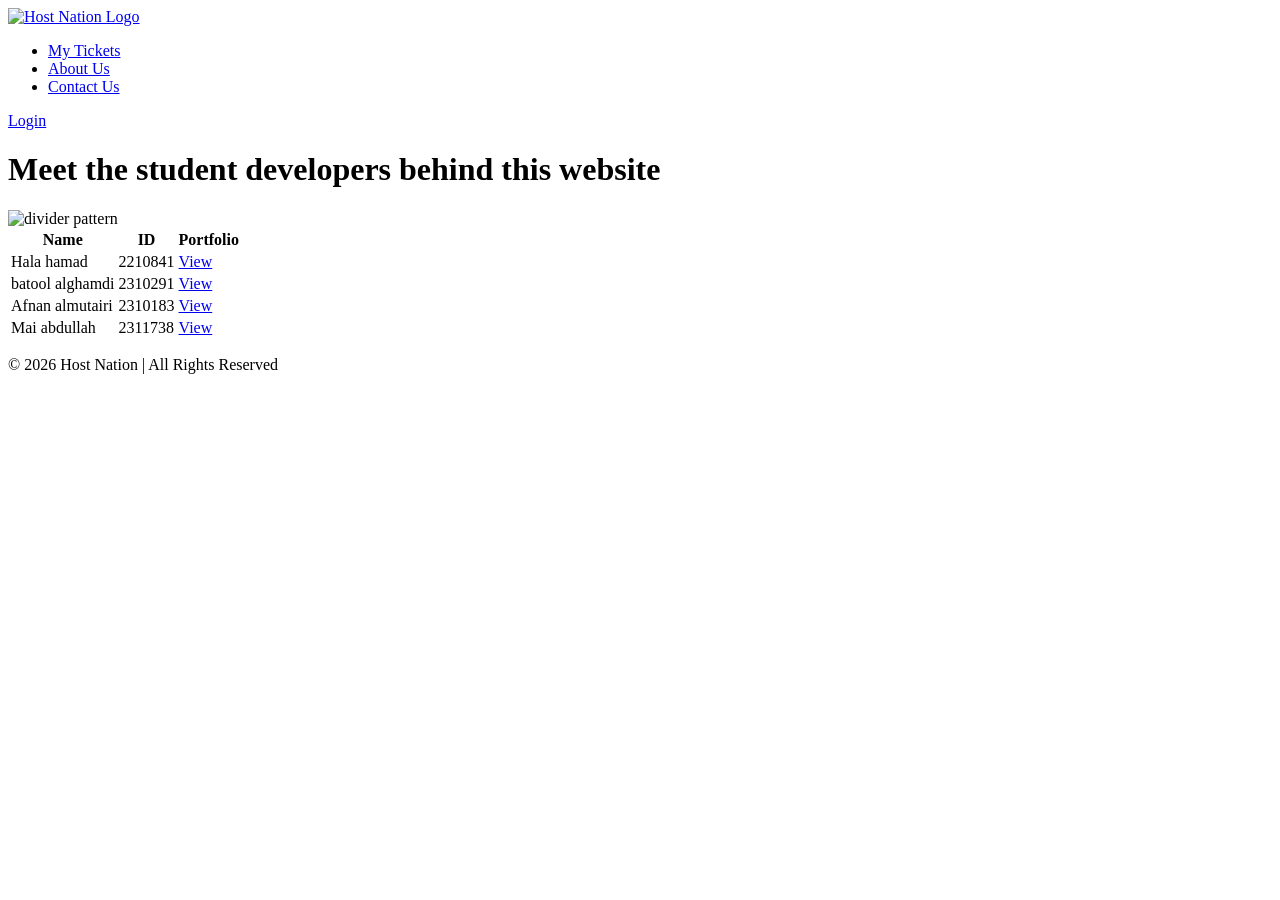
==== html/about-us.html @ f8eb2eaa "Add files via upload" ====
<!DOCTYPE html>
<html lang="en">
<head>
    <meta charset="UTF-8">
    <meta name="viewport" content="width=device-width, initial-scale=1.0">
    <title>About Us</title>
    <link rel="icon" type="image/x-icon" href="/media/icon1.png">
    
    <link rel="stylesheet" href="/css/aboutus-style.css">

    
    <link href="https://fonts.googleapis.com/css2?family=Jost:wght@400;500;600;700&display=swap" rel="stylesheet">
</head>
<body>

    <div class="about-container">

        
        <header class="top-section">
            <nav class="navbar">
                <div class="logo">
                    <a href="HomePage.html"><img src="/media/logoCA.png" alt="Host Nation Logo" class="logo-img"></a>
                    
                </div>

                <div class="nav-right">
                    <ul class="nav-links">
                        <li><a href="MyTickets.html">My Tickets</a></li>
                        <li><a href="about-us.html">About Us</a></li>
                        <li><a href="contact.html">Contact Us</a></li>
                    </ul>

                    <a href="login.html" class="login-btn">Login</a>
                </div>
            </nav>

            <h1>Meet the student developers behind this website</h1>
        </header>

        
        <div class="divider">
            <img src="/media/patternCA.png" alt="divider pattern">
        </div>

        
        <main class="bottom-section">
            <table class="team-table">
                <thead>
                    <tr>
                        <th>Name</th>
                        <th>ID</th>
                        <th>Portfolio</th>
                    </tr>
                </thead>

                <tbody>
                    <tr>
                        <td>Hala hamad</td>
                        <td>2210841</td>
                        <td><a href="https://github.com/HalaSW5">View</a></td>
                    </tr>

                    <tr>
                        <td>batool alghamdi</td>
                        <td>2310291</td>
                        <td><a href="https://github.com/batool-creator">View</a></td>
                    </tr>

                    <tr>
                        <td>Afnan almutairi</td>
                        <td>2310183</td>
                        <td><a href="https://github.com/maybeAfnan">View</a></td>
                    </tr>

                    <tr>
                        <td>Mai abdullah</td>
                        <td>2311738</td>
                        <td><a href="https://www.linkedin.com/in/mai-abdullah-4658b2381?utm_source=share_via&utm_content=profile&utm_medium=member_ios">View</a></td>
                    </tr>
                </tbody>
            </table>
        </main>

        
        <footer>
            <p>© 2026 Host Nation | All Rights Reserved</p>
        </footer>

    </div>

</body>
</html>
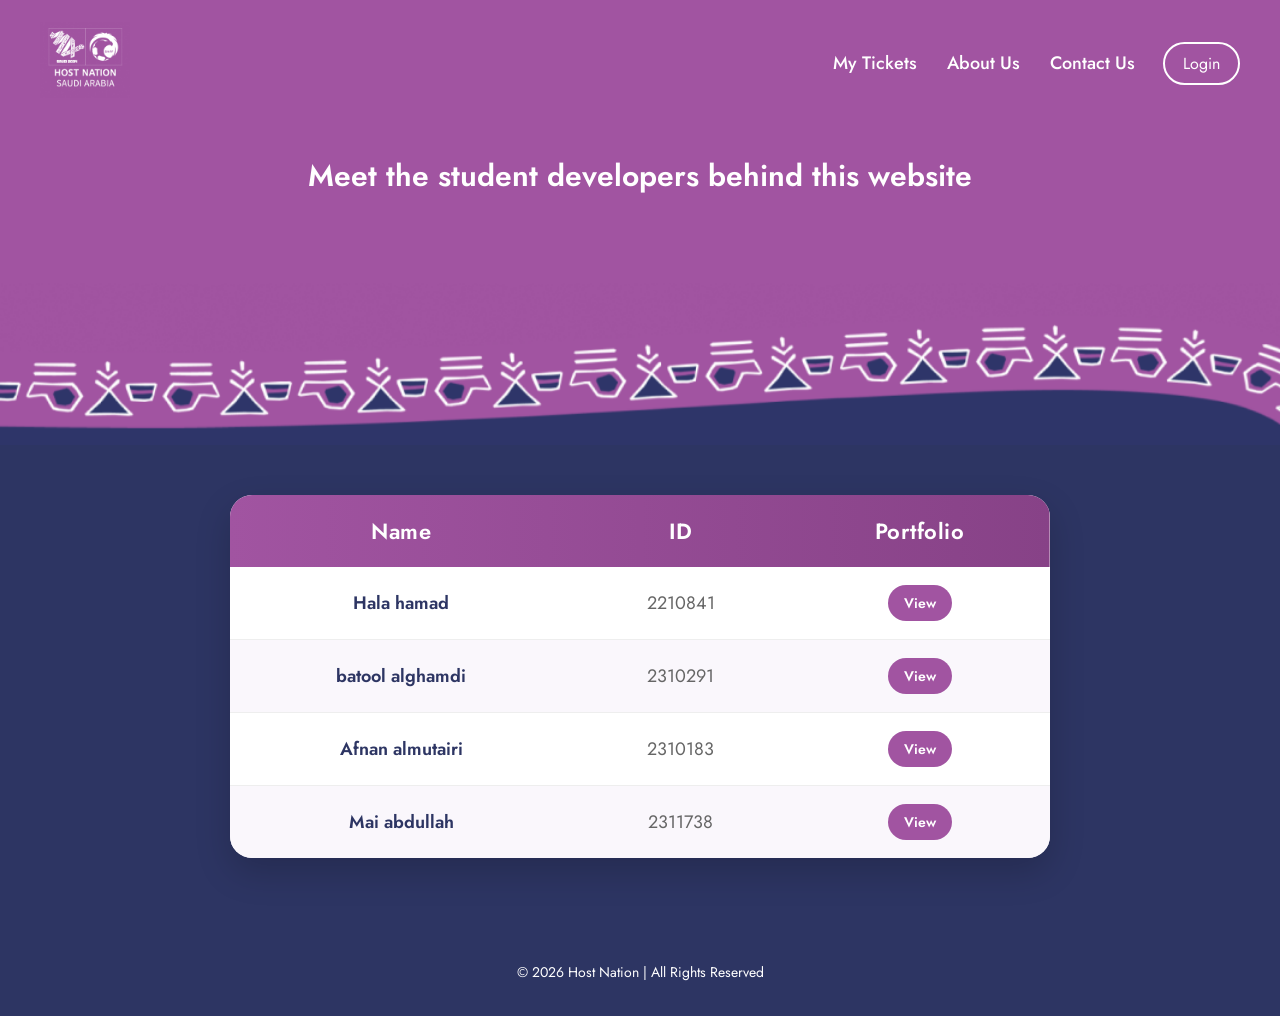
==== commit 0300bcf4: "Update about-us.html" ====
--- a/html/about-us.html
+++ b/html/about-us.html
@@ -19,7 +19,7 @@
         <header class="top-section">
             <nav class="navbar">
                 <div class="logo">
-                    <a href="HomePage.html"><img src="/media/logoCA.png" alt="Host Nation Logo" class="logo-img"></a>
+                    <a href="index.html"><img src="/media/logoCA.png" alt="Host Nation Logo" class="logo-img"></a>
                     
                 </div>
 
@@ -89,4 +89,4 @@
     </div>
 
 </body>
-</html>+</html>
--- a/css/aboutus-style.css
+++ b/css/aboutus-style.css
@@ -0,0 +1,389 @@
+
+body {
+    margin: 0;
+    font-family: 'Jost', sans-serif;
+    background: #2d3563;
+}
+
+.about-container {
+    min-height: 100vh;
+    display: flex;
+    flex-direction: column;
+}
+
+.top-section {
+    background: #A154A1;
+    color: white;
+    text-align: center;
+    padding: 22px 40px 45px;
+    position: relative;
+}
+
+
+.navbar {
+    display: flex;
+    justify-content: space-between;
+    align-items: center;
+}
+
+
+.logo-img {
+    width: 90px;
+    height: auto;
+}
+
+
+.nav-right {
+    display: flex;
+    align-items: center;
+    gap: 28px;
+}
+
+
+.nav-links {
+    display: flex;
+    list-style: none;
+    gap: 30px;
+    margin: 0;
+    padding: 0;
+}
+
+.nav-links a {
+    text-decoration: none;
+    color: white;
+    font-size: 18px;
+    font-weight: 500;
+    transition: 0.3s;
+}
+
+.nav-links a:hover {
+    opacity: 0.8;
+}
+
+
+.login-btn {
+    text-decoration: none;
+    color: white;
+    border: 2px solid white;
+    padding: 8px 18px;
+    border-radius: 25px;
+    font-size: 16px;
+    transition: 0.3s;
+}
+
+.login-btn:hover {
+    background-color: rgba(255, 255, 255, 0.15);
+}
+
+
+.top-section h1 {
+    font-family: 'Jost', sans-serif;
+    margin-top: 50px;
+    margin-bottom: 40px;
+    font-size: 30px;
+    font-weight: 600;
+    line-height: 1.45;
+    max-width: 760px;
+    margin-left: auto;
+    margin-right: auto;
+}
+
+
+.divider {
+    background: #A154A1;
+    line-height: 0;
+    margin: 0;
+    padding: 0;
+}
+
+.divider img {
+    width: 100%;
+    display: block;
+    margin: 0;
+    padding: 0;
+}
+
+
+.bottom-section {
+    background: #2d3563;
+    flex: 1;
+    display: flex;
+    justify-content: center;
+    align-items: flex-start;
+    padding: 50px 20px 70px;
+}
+
+.team-table {
+    width: 72%;
+    max-width: 820px;
+    border-collapse: separate;
+    border-spacing: 0;
+    background: white;
+    border-radius: 22px;
+    overflow: hidden;
+    box-shadow: 0 14px 35px rgba(0, 0, 0, 0.18);
+}
+
+
+.team-table thead {
+    background: linear-gradient(to right, #A154A1, #874287);
+    color: white;
+}
+
+.team-table th {
+    padding: 20px;
+    font-size: 22px;
+    font-weight: 600;
+    text-align: center;
+    letter-spacing: 0.5px;
+}
+
+
+.team-table td {
+    padding: 18px 20px;
+    text-align: center;
+    font-size: 18px;
+    color: #2d3563;
+    border-bottom: 1px solid #eee;
+}
+
+
+.team-table tbody tr:last-child td {
+    border-bottom: none;
+}
+
+
+.team-table tbody tr:nth-child(even) {
+    background: #faf7fc;
+}
+
+
+.team-table tbody tr:hover {
+    background: #f4e8f7;
+    transition: 0.3s;
+}
+
+
+.team-table td:first-child {
+    font-weight: 600;
+}
+
+
+.team-table td:nth-child(2) {
+    color: #666;
+}
+
+
+.team-table td a {
+    text-decoration: none;
+    background: #A154A1;
+    color: white;
+    padding: 8px 16px;
+    border-radius: 20px;
+    font-size: 14px;
+    font-weight: 600;
+    display: inline-block;
+    transition: 0.3s;
+}
+
+.team-table td a:hover {
+    background: #874287;
+    transform: scale(1.05);
+}
+
+
+footer {
+    background: #2d3563;
+    color: white;
+    text-align: center;
+    padding: 20px;
+    font-size: 14px;
+}
+
+
+@media (max-width: 992px) {
+    .top-section {
+        padding: 20px 28px 35px;
+    }
+
+    .logo-img {
+        width: 82px;
+    }
+
+    .nav-right {
+        gap: 20px;
+    }
+
+    .nav-links {
+        gap: 20px;
+    }
+
+    .nav-links a {
+        font-size: 16px;
+    }
+
+    .login-btn {
+        font-size: 15px;
+        padding: 7px 16px;
+    }
+
+    .top-section h1 {
+        font-size: 27px;
+        margin-top: 38px;
+        margin-bottom: 30px;
+    }
+
+    .team-table {
+        width: 85%;
+    }
+
+    .team-table th {
+        font-size: 20px;
+    }
+
+    .team-table td {
+        font-size: 17px;
+    }
+}
+
+
+@media (max-width: 768px) {
+    .navbar {
+        flex-direction: row;
+        justify-content: space-between;
+        align-items: center;
+        flex-wrap: wrap;
+        gap: 12px;
+    }
+
+    .nav-right {
+        display: flex;
+        flex-direction: row;
+        align-items: center;
+        gap: 14px;
+        flex-wrap: wrap;
+        justify-content: flex-end;
+    }
+
+    .nav-links {
+        display: flex;
+        flex-direction: row;
+        flex-wrap: wrap;
+        align-items: center;
+        justify-content: center;
+        gap: 12px;
+    }
+
+    .nav-links a {
+        font-size: 15px;
+    }
+
+    .login-btn {
+        font-size: 14px;
+        padding: 6px 14px;
+    }
+
+    .top-section {
+        padding: 18px 16px 20px;
+    }
+
+    .top-section h1 {
+        font-size: 22px;
+        margin-top: 20px;
+        margin-bottom: 18px;
+        line-height: 1.4;
+    }
+
+    .logo-img {
+        width: 70px;
+    }
+
+    .team-table {
+        width: 95%;
+    }
+
+    .team-table th,
+    .team-table td {
+        padding: 14px 10px;
+        font-size: 16px;
+    }
+
+    .team-table th {
+        font-size: 18px;
+    }
+}
+
+
+@media (max-width: 576px) {
+    .top-section {
+        padding: 16px 12px 18px;
+    }
+
+    .navbar {
+        gap: 10px;
+    }
+
+    .logo-img {
+        width: 62px;
+    }
+
+    .nav-right {
+        gap: 10px;
+    }
+
+    .nav-links {
+        gap: 8px;
+    }
+
+    .nav-links a {
+        font-size: 13px;
+    }
+
+    .login-btn {
+        font-size: 12px;
+        padding: 5px 11px;
+    }
+
+    .top-section h1 {
+        font-size: 19px;
+        margin-top: 18px;
+        margin-bottom: 14px;
+        line-height: 1.35;
+    }
+
+    .bottom-section {
+        padding: 35px 10px 55px;
+    }
+
+    .team-table {
+        width: 100%;
+        border-radius: 16px;
+    }
+
+    .team-table th,
+    .team-table td {
+        padding: 10px 6px;
+        font-size: 13px;
+    }
+
+    .team-table th {
+        font-size: 15px;
+    }
+
+    .team-table td a {
+        font-size: 12px;
+        padding: 6px 10px;
+    }
+
+    footer {
+        font-size: 12px;
+        padding: 16px;
+    }
+}
+.down-arrow {
+    display: block;
+    text-align: center;
+    color: white;
+    font-size: px;
+    
+}
